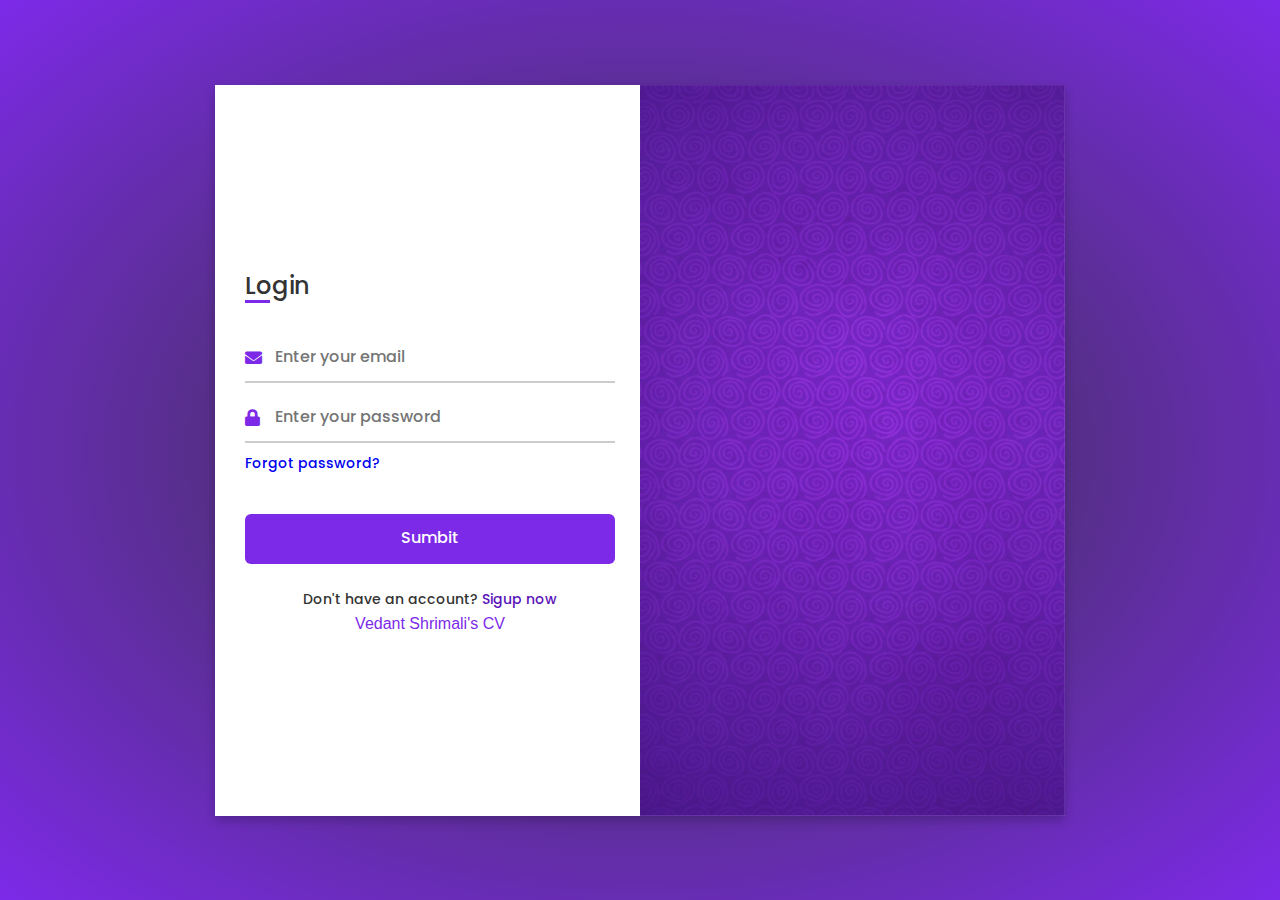
==== index.html @ 5038ee9e "Update and rename ved.html to index.html" ====
<!DOCTYPE html>
<html lang="en" dir="ltr">
  <head>
    <meta charset="UTF-8">
    <title>22WU0101106</title>
    <link rel="stylesheet" href="style.css">
    <link rel="stylesheet" href="https://cdnjs.cloudflare.com/ajax/libs/font-awesome/5.15.3/css/all.min.css">
    <meta name="viewport" content="width=device-width, initial-scale=1.0">
   </head>
<body>
  <div class="container">
    <input type="checkbox" id="flip">
    <div class="cover">
      <div class="front">
        <img src="bag.jpg" alt="Vedant">
        <div class="text">
        </div>
      </div>
      <div class="back">
        <div class="text">
        </div>
      </div>
    </div>
    <div class="forms">
        <div class="form-content">
          <div class="login-form">
            <div class="title">Login</div>
          <form action="#">
            <div class="input-boxes">
              <div class="input-box">
                <i class="fas fa-envelope"></i>
                <input type="text" placeholder="Enter your email" required>
              </div>
              <div class="input-box">
                <i class="fas fa-lock"></i>
                <input type="password" placeholder="Enter your password" required>
              </div>
              <div class="text"><a href="#">Forgot password?</a></div>
              <div class="button input-box">
                <input type="submit" value="Sumbit">
              </div>
              <div class="text sign-up-text">Don't have an account? <label for="flip">Sigup now</label></div>
              <a href="CV.html" style="display: block; margin-top: 5px; text-decoration: none; font-family: 'Your Font', sans-serif; font-size: 16px; color: #7d2ae8; margin-left: auto; margin-right: auto; text-align: center;">Vedant Shrimali's CV</a>
            </div>
        </form>
      </div>
      <div class="signup-form">
        <div class="title">Signup</div>
        <form action="#">
          <div class="input-box">
            <i class="fas fa-user"></i>
            <input type="text" placeholder="Enter your first name" required>
          </div>
          <div class="input-box">
            <i class="fas fa-user"></i>
            <input type="text" placeholder="Enter your last name" required>
          </div>
          <div class="input-box">
            <i class="fas fa-calendar-alt"></i>
            <input type="date" placeholder="Enter your date of birth" required>
          </div>
          <div class="input-box" style="position: relative;">
            <i class="fas fa-venus-mars" style="position: absolute; left: 0;"></i>
            <select required style="padding-left: 20px; margin-left: 2px;">
              <option value="" disabled selected>Select your gender</option>
              <option value="male">Male</option>
              <option value="female">Female</option>
              <option value="other">Other</option>
            </select>
          </div>
          <div class="input-box">
            <i class="fas fa-globe"></i>
            <input type="text" placeholder="Enter your country" required>
          </div>
          <div class="input-box">
            <i class="fas fa-phone"></i>
            <input type="tel" placeholder="Enter your phone number" required>
          </div>
              <div class="input-box">
                <i class="fas fa-envelope"></i>
                <input type="text" placeholder="Enter your email" required>
              </div>
              <div class="input-box">
                <i class="fas fa-lock"></i>
                <input type="password" placeholder="Enter your password" required>
              </div>
              <div class="button input-box">
                <input type="submit" value="Sumbit">
              </div>
              <div class="text sign-up-text">Already have an account? <label for="flip">Login now</label></div>
            </div>
      </form>
    </div>
    </div>
    </div>
  </div>
</body>
</html>
---- style.css ----
@import url('https://fonts.googleapis.com/css2?family=Poppins:wght@200;300;400;500;600;700&display=swap');
*{
  margin: 0;
  padding: 0;
  box-sizing: border-box;
  font-family: "Poppins" , sans-serif;
}
body{
  min-height: 100vh;
  display: flex;
  align-items: center;
  justify-content: center;
  background:radial-gradient(#333,#7d2ae8);
  padding: 30px;
}
.container{
  position: relative;
  max-width: 850px;
  width: 100%;
  background: #fff;
  padding: 40px 30px;
  box-shadow: 0 5px 10px rgba(0,0,0,0.2);
  perspective: 2700px;
}
.container .cover{
  position: absolute;
  top: 0;
  left: 50%;
  height: 100%;
  width: 50%;
  z-index: 98;
  transition: all 1s ease;
  transform-origin: left;
  transform-style: preserve-3d;
}
.container #flip:checked ~ .cover{
  transform: rotateY(-180deg);
}
 .container .cover .front,
 .container .cover .back{
  position: absolute;
  top: 0;
  left: 0;
  height: 100%;
  width: 100%;
}
.cover .back{
  transform: rotateY(180deg);
  backface-visibility: hidden;
}
.container .cover::before,
.container .cover::after{
  content: '';
  position: absolute;
  height: 100%;
  width: 100%;
  background: #7d2ae8;
  opacity: 0.5;
  z-index: 12;
}
.container .cover::after{
  opacity: 0.3;
  transform: rotateY(180deg);
  backface-visibility: hidden;
}
.container .cover img{
  position: absolute;
  height: 100%;
  width: 100%;
  object-fit: cover;
  z-index: 10;
}
.container .cover .text{
  position: absolute;
  z-index: 130;
  height: 100%;
  width: 100%;
  display: flex;
  flex-direction: column;
  align-items: center;
  justify-content: center;
}
.cover .text .text-1,
.cover .text .text-2{
  font-size: 26px;
  font-weight: 600;
  color: #fff;
  text-align: center;
}
.cover .text .text-2{
  font-size: 15px;
  font-weight: 500;
}
.container .forms{
  height: 100%;
  width: 100%;
  background: #fff;
}
.container .form-content{
  display: flex;
  align-items: center;
  justify-content: space-between;
}
.form-content .login-form,
.form-content .signup-form{
  width: calc(100% / 2 - 25px);
}
.forms .form-content .title{
  position: relative;
  font-size: 24px;
  font-weight: 500;
  color: #333;
}
.forms .form-content .title:before{
  content: '';
  position: absolute;
  left: 0;
  bottom: 0;
  height: 3px;
  width: 25px;
  background: #7d2ae8;
}
.forms .signup-form  .title:before{
  width: 20px;
}
.forms .form-content .input-boxes{
  margin-top: 30px;
}
.forms .form-content .input-box{
  display: flex;
  align-items: center;
  height: 50px;
  width: 100%;
  margin: 10px 0;
  position: relative;
}
.form-content .input-box input{
  height: 100%;
  width: 100%;
  outline: none;
  border: none;
  padding: 0 30px;
  font-size: 16px;
  font-weight: 500;
  border-bottom: 2px solid rgba(0,0,0,0.2);
  transition: all 0.3s ease;
}
.form-content .input-box input:focus,
.form-content .input-box input:valid{
  border-color: #7d2ae8;
}
.form-content .input-box i{
  position: absolute;
  color: #7d2ae8;
  font-size: 17px;
}
.forms .form-content .text{
  font-size: 14px;
  font-weight: 500;
  color: #333;
}
.forms .form-content .text a{
  text-decoration: none;
}
.forms .form-content .text a:hover{
  text-decoration: underline;
}
.forms .form-content .button{
  color: #fff;
  margin-top: 40px;
}
.forms .form-content .button input{
  color: #fff;
  background: #7d2ae8;
  border-radius: 6px;
  padding: 0;
  cursor: pointer;
  transition: all 0.4s ease;
}
.forms .form-content .button input:hover{
  background: #5b13b9;
}
.forms .form-content label{
  color: #5b13b9;
  cursor: pointer;
}
.forms .form-content label:hover{
  text-decoration: underline;
}
.forms .form-content .login-text,
.forms .form-content .sign-up-text{
  text-align: center;
  margin-top: 25px;
}
.container #flip{
  display: none;
}
@media (max-width: 730px) {
  .container .cover{
    display: none;
  }
  .form-content .login-form,
  .form-content .signup-form{
    width: 100%;
  }
  .form-content .signup-form{
    display: none;
  }
  .container #flip:checked ~ .forms .signup-form{
    display: block;
  }
  .container #flip:checked ~ .forms .login-form{
    display: none;
  }
}
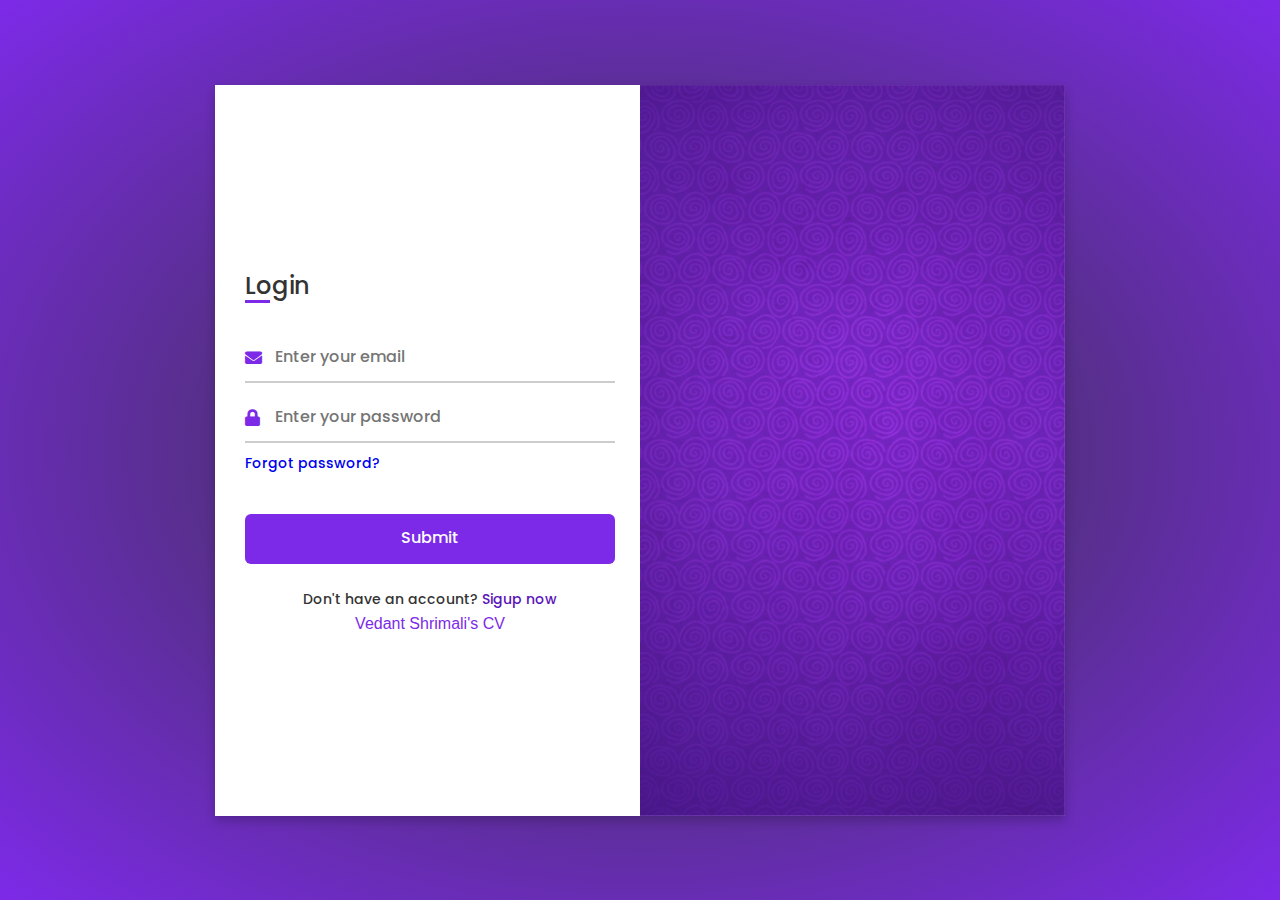
==== commit fcfd03ee: "Update index.html" ====
--- a/index.html
+++ b/index.html
@@ -37,7 +37,7 @@
               </div>
               <div class="text"><a href="#">Forgot password?</a></div>
               <div class="button input-box">
-                <input type="submit" value="Sumbit">
+                <input type="submit" value="Submit">
               </div>
               <div class="text sign-up-text">Don't have an account? <label for="flip">Sigup now</label></div>
               <a href="CV.html" style="display: block; margin-top: 5px; text-decoration: none; font-family: 'Your Font', sans-serif; font-size: 16px; color: #7d2ae8; margin-left: auto; margin-right: auto; text-align: center;">Vedant Shrimali's CV</a>
